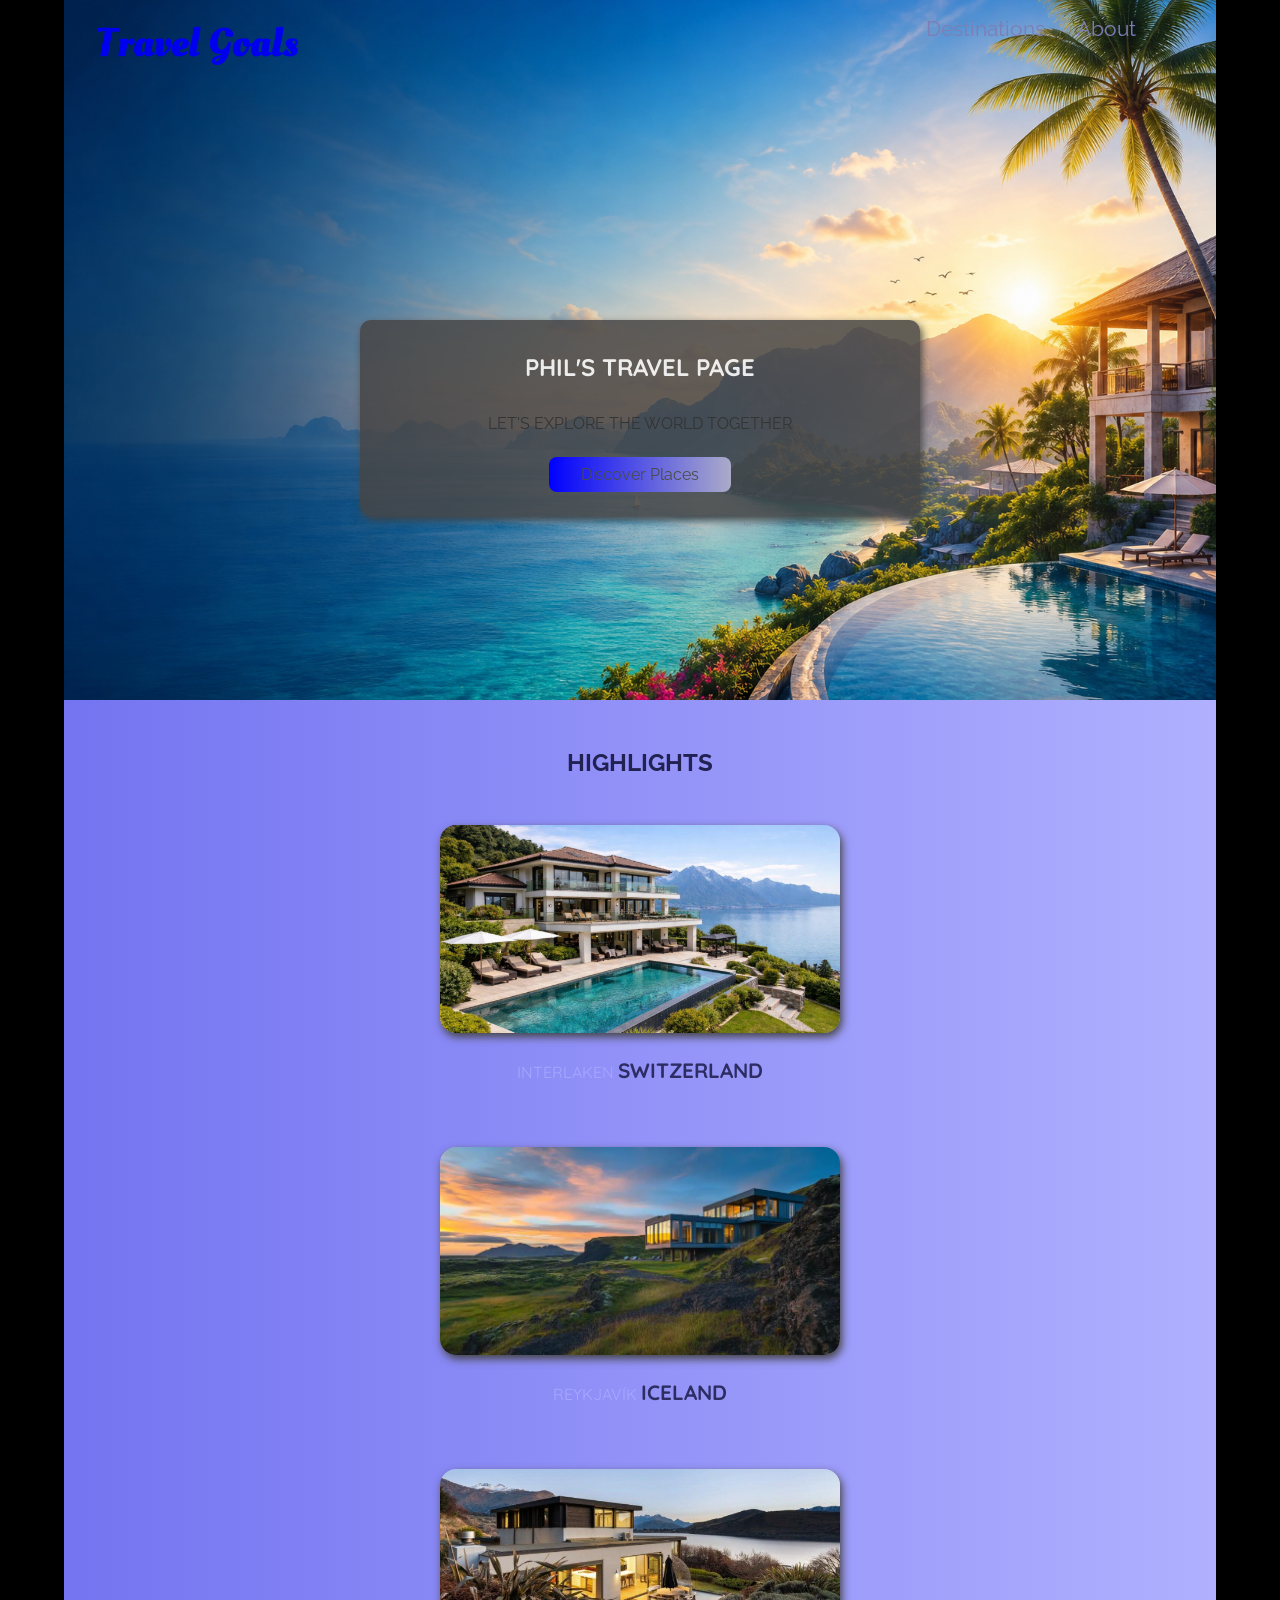
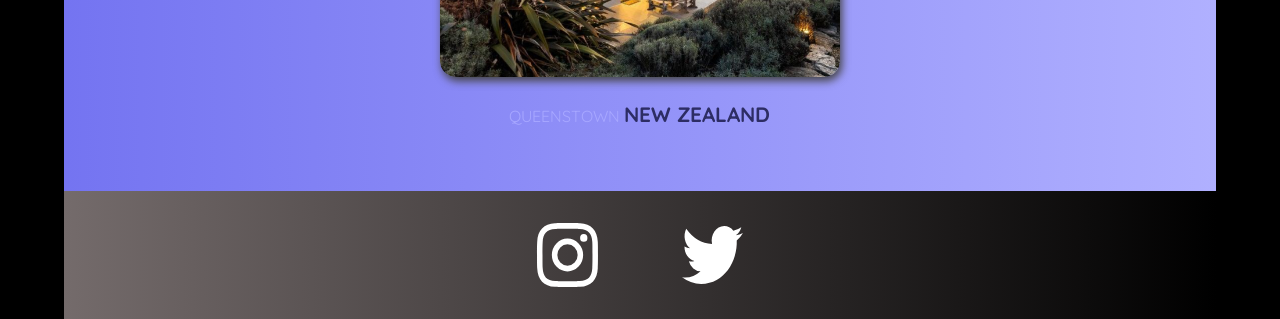
==== index.html @ 5d964e81 "added some new files" ====
<!DOCTYPE html>
<html lang="en">

<head>
    <meta charset="UTF-8">
    <meta name="viewport" content="width=device-width, initial-scale=1.0">
    <link rel="stylesheet" href="styles/shared.css">
    <link rel="stylesheet" href="styles/styles.css">
    <title>PHIL Travel Page</title>
</head>

<body>
    <div class="page" id="page">
        <header>
            <div class="header">
                <a href="index.html">
                    <h1>
                        Travel Goals
                    </h1>
                </a>
                <div>
                    <a href="#page">
                        <img class="hamburger" src="images/icon-hamburger copy.svg" alt="icon-hamburger">
                    </a>

                    <a href="">
                        <img class="close" src="images/icon-close.svg" alt="">
                    </a>
                </div>
            </div>
            <div>
                <nav class="nav-items">
                    <ul>
                        <li><a href="places.html">Destinations</a></li>
                        <li><a href="index.html">About</a></li>
                    </ul>
                </nav>
            </div>
        </header>
        <main class="main">
            <section class="explore-section">
                <div class="explore">
                    <h2>
                        Phil's Travel Page
                    </h2>
                    <p>
                        Let's explore the world together
                    </p>
                    <a href="places.html">Discover Places</a>
                </div>
            </section>
            <div class="highlight-section">
                <h2>Highlights</h2>
                <div class="destinations">
                    <div class="destination">
                        <img src="images/switzerland.PNG" alt="switzerland image">
                        <p>Interlaken <Strong>Switzerland</Strong></p>
                    </div>
                    <div class="destination">
                        <img src="images/iceland.PNG" alt="iceland image">
                        <p>Reykjavík <Strong>Iceland</Strong></p>
                    </div>
                    <div class="destination">
                        <img src="images/newzealand.PNG" alt="newzealand image">
                        <p>Queenstown <Strong>New Zealand</Strong></p>
                    </div>
                </div>
            </div>
        </main>
        <footer>
            <img src="images/icon-instagram.svg" alt="instagram icon">
            <img src="images/icon-twitter.svg" alt="twitter icon">
        </footer>
    </div>
</body>

</html>
---- styles/shared.css ----
* {
    margin: 0;
    padding: 0;
    box-sizing: border-box;
}

@font-face {
    font-family: Oleo Script;
    src: url(/fonts/Oleo_Script/OleoScript-Bold.ttf);
}

@font-face {
    font-family: Quicksand;
    src: url(/fonts/Quicksand/Quicksand-VariableFont_wght.ttf);
}

@font-face {
    font-family: Raleway;
    src: url(/fonts/Raleway/Raleway-VariableFont_wght.ttf);
}

h2 {
    font-family: 'Raleway', sans-serif;
}

h1 {
    font-size: 1.7rem;
    font-family: 'Oleo Script', sans-serif;
    align-self: center;
}

p {
    font-family: 'Quicksand', sans-serif;
}

a {
    font-family: 'Raleway', sans-serif;
}

.header {
    display: flex;
    justify-content: space-between;
    padding: 1rem 2rem;
    align-items: center;
}

.nav-items {
    display: none;
}

nav ul {
    display: flex;
    flex-direction: row;
    gap: 2rem;
    align-self: center;
}

nav li a {
    color: rgb(126, 126, 182);
    font-size: 1.3rem;
    font-family: 'Raleway', sans-serif;
    cursor: pointer;
}

a {
    text-decoration: none;
}

li {
    list-style: none;
}

.hamburger,
.close {
    width: 3rem;
    height: 3rem;
    padding: .4rem;
    border: 4px solid rgb(4, 4, 235);
    display: none;
}

#page:target .hamburger {
    display: none;
}

#page:target .close {
    display: block;
}

.hamburger {
    display: block;
    margin-left: 100%;
}

#page:target .header {
    position: static;
    width: 100%;
}

#page:target {
    height: 100vh;
}

#page:target .nav-items {
    display: block;
    justify-content: center;
}

#page:target .main {
    display: none;
}

#page:target footer {
    display: none;
}

#page:target nav ul {
    display: flex;
    flex-direction: column;
    align-items: center;
}

footer {
    display: flex;
    flex-direction: row;
    background: linear-gradient(to left, black, rgb(116, 107, 107));
    padding: 2rem;
    gap: 5rem;
    justify-content: center;
}

footer img {
    width: 4rem;
    height: 4rem;
}

@media (min-width: 1200px) {
    h1 {
        font-size: 2.5rem;
    }

    .hamburger {
        display: none;
    }

    header {
        display: flex;
        flex-direction: row;
        justify-content: space-between;
    }

    .nav-items {
        display: block;
        padding: 1rem;
       
    }
}
---- styles/styles.css ----
h1 {
    font-family: "Oleo Script", sans-serif;
}

body {
    background-color: black;
}

header {
    position: absolute;
    width: 85%;
}

.page {
    width: 90%;
    margin: auto;
    background: linear-gradient(to left, rgb(176, 176, 255), rgb(116, 116, 241)) ;
}


.explore-section {
    width: 100%;
    height: 700px;
    background-image: url(/images/backgroundtravel.png);
    background-position: center;
    background-size: cover;
}

.explore {
    width: 18rem;
    margin: auto;
    background-color: rgba(70, 69, 69, 0.842);
    box-shadow: 2px 4px 8px rgb(68, 67, 67);
    padding: 2rem;
    text-align: center;
    border-radius: .7rem;
    position: relative;
    top: 20rem;
}

.explore h2 {
    color: rgba(255, 255, 255, 0.89);
    text-transform: uppercase;
    margin-bottom: 2rem;
    font-size: 1.5rem;
    font-family: 'Quicksand', sans-serif;
    font-weight: 700;
}

.explore p {
    color: rgba(49, 49, 49, 0.911);
    text-transform: uppercase;
    margin-bottom: 2rem;
    font-size: 1rem;
    font-family: 'Raleway', sans-serif;
}

.explore a {
    width: 7rem;
    color: rgb(75, 75, 75);
    padding: .5rem 2rem;
    border-radius: .5rem;
    background: linear-gradient(to left,  rgb(171, 171, 201), blue);
}

.highlight-section {
    margin: auto;
    width: 80%;
}

.highlight-section h2 {
    text-align: center;
    margin: 3rem 0;
    color: rgb(34, 34, 82);
    text-transform: uppercase;
    font-family: 'Raleway', sans-serif;
}

.destination {
    width: 90%;
    display: flex;
    flex-direction: column;
    margin: auto;
    align-items: center;
    padding-bottom: 4rem;
}

.destination img {
    width: 90%;
    height: 10rem;
    margin-bottom: 1.5rem;
    border-radius: 1rem;
    box-shadow: 2px 4px 8px rgb(68, 67, 67);
    overflow: hidden;
    object-fit: cover;
}

.destination p {
    color: rgb(167, 167, 255);
    font-size: 1rem;
    text-transform: uppercase;
    font-family: 'Quicksand', sans-serif;
}

.destination p strong {
    color: rgb(45, 45, 100);
    font-size: 1.3rem;
}

#page:target .header {
    padding-right: 0;
}

@media (min-width: 800px) {
    .destination img {
        width: 25rem;
        height: 13rem;
    }
}

@media (min-width: 960px) {
    .explore {
        width: 35rem;
    }
}

@media (min-width: 1700px) {
    .destinations {
        display: flex;
        flex-direction: row;
        justify-items: center;
        gap: 2rem;
    }
}

@media (min-width: 1200px) {
    header {
        position: absolute;
        justify-content: space-between;
    }

    .nav-items {
        align-items: center;
    }
}
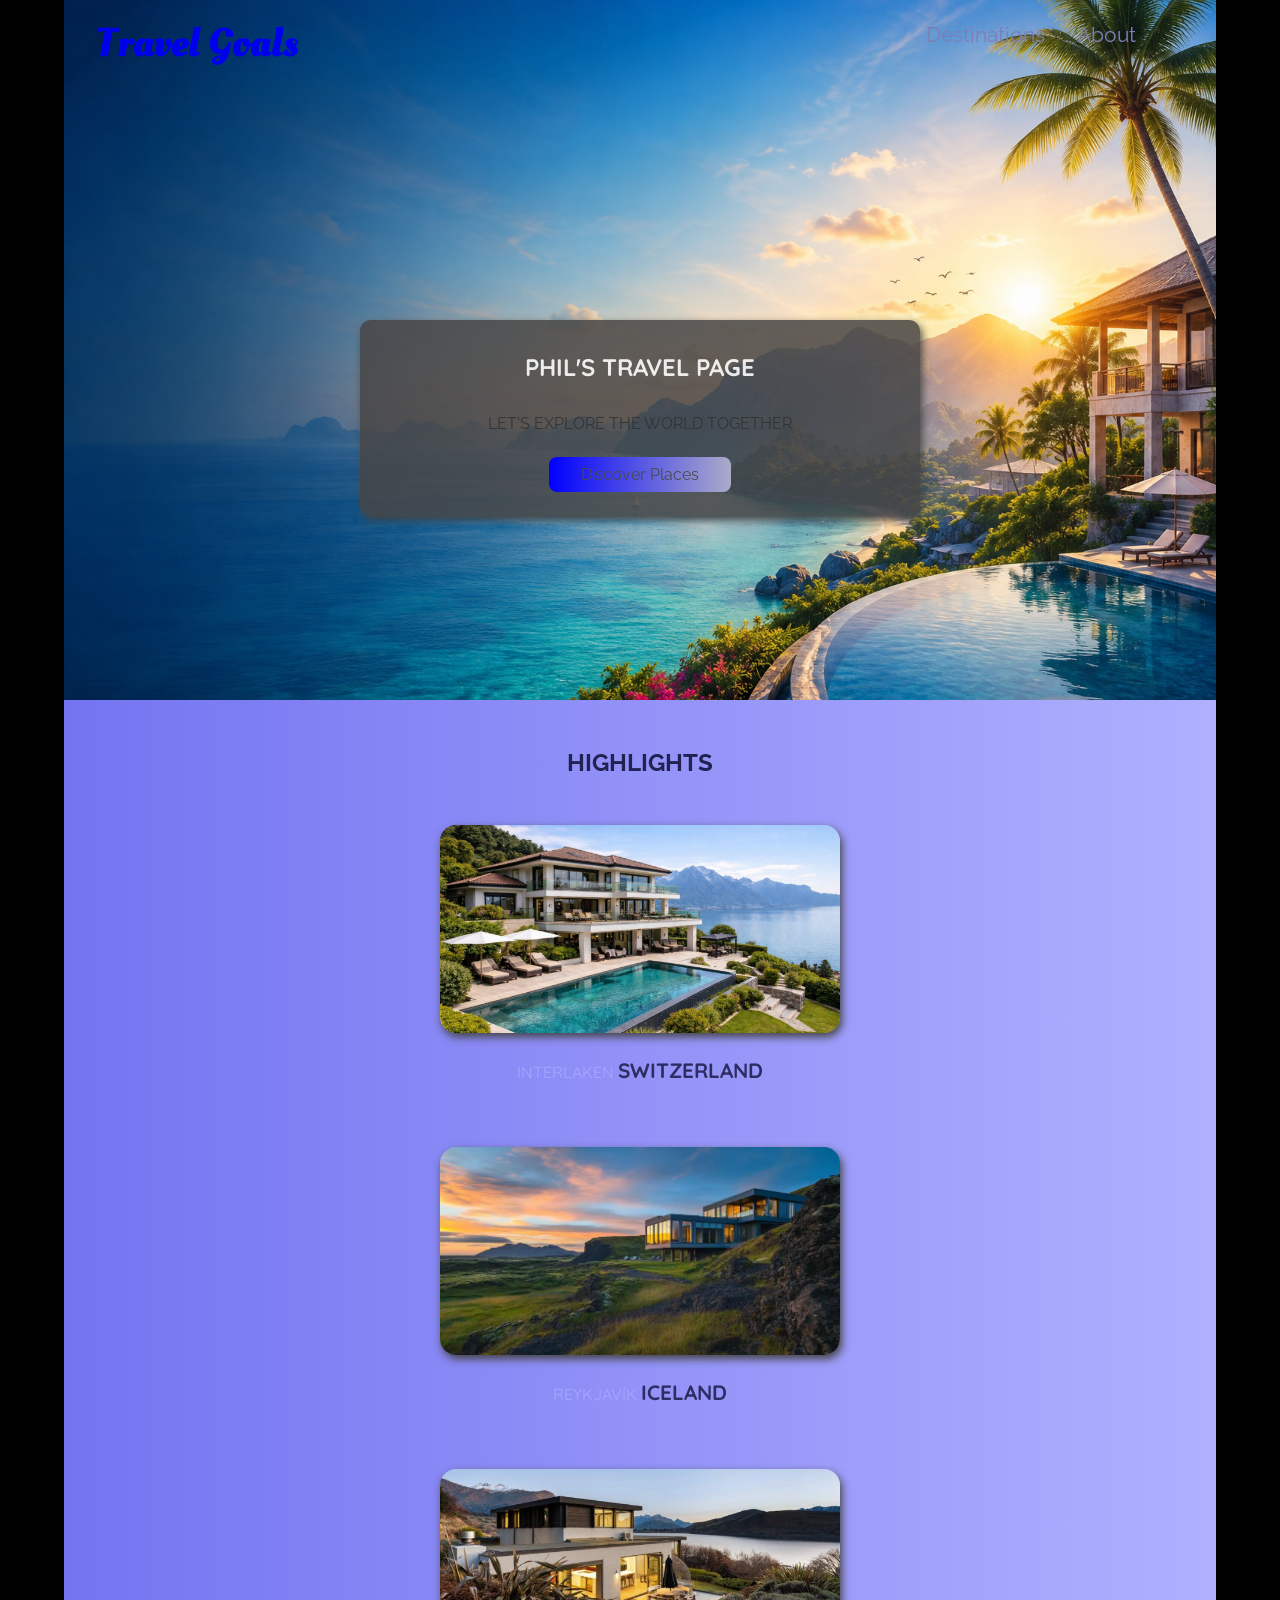
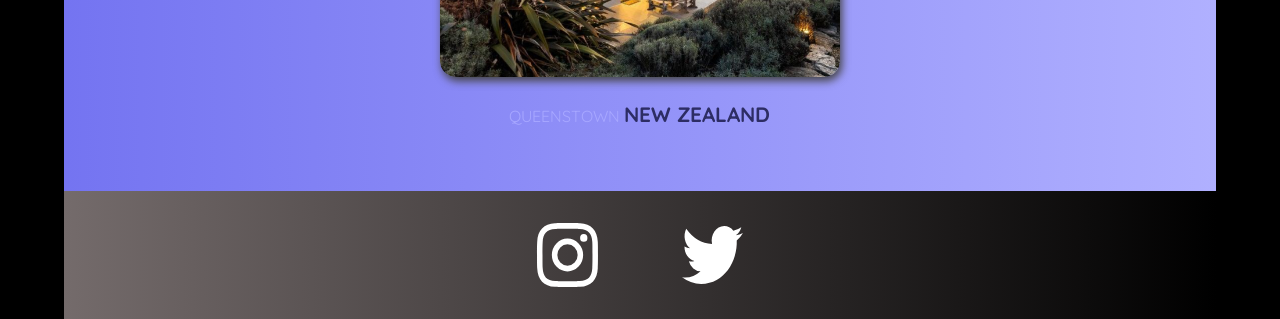
==== commit 3cdc8541: "made some changes" ====
--- a/index.html
+++ b/index.html
@@ -23,7 +23,7 @@
                         <img class="hamburger" src="images/icon-hamburger copy.svg" alt="icon-hamburger">
                     </a>
 
-                    <a href="">
+                    <a href="#">
                         <img class="close" src="images/icon-close.svg" alt="">
                     </a>
                 </div>
--- a/styles/shared.css
+++ b/styles/shared.css
@@ -6,17 +6,17 @@
 
 @font-face {
     font-family: Oleo Script;
-    src: url(/fonts/Oleo_Script/OleoScript-Bold.ttf);
+    src: url(../fonts/Oleo_Script/OleoScript-Bold.ttf);
 }
 
 @font-face {
     font-family: Quicksand;
-    src: url(/fonts/Quicksand/Quicksand-VariableFont_wght.ttf);
+    src: url(../fonts/Quicksand/Quicksand-VariableFont_wght.ttf);
 }
 
 @font-face {
     font-family: Raleway;
-    src: url(/fonts/Raleway/Raleway-VariableFont_wght.ttf);
+    src: url(../fonts/Raleway/Raleway-VariableFont_wght.ttf);
 }
 
 h2 {
@@ -151,7 +151,33 @@
 
     .nav-items {
         display: block;
-        padding: 1rem;
-       
+        padding: 1rem
+    }
+
+    #page:target nav ul,
+    ul {
+        display: flex;
+        flex-direction: row;
+        gap: 2rem;
+        flex-direction: row;
+        margin-top: .4rem;
+    }
+
+    #page:target .intro-img {
+        display: block;
+    }
+
+    #page:target .close {
+        display: none;
+    }
+
+    #page:target .main {
+        display: block;
+    }
+
+    #page:target footer {
+        display: flex;
+        flex-direction: row;
+        gap: 5rem;
     }
 }
--- a/styles/styles.css
+++ b/styles/styles.css
@@ -21,7 +21,7 @@
 .explore-section {
     width: 100%;
     height: 700px;
-    background-image: url(/images/backgroundtravel.png);
+    background-image: url(../images/backgroundtravel.png);
     background-position: center;
     background-size: cover;
 }
@@ -134,6 +134,10 @@
 }
 
 @media (min-width: 1200px) {
+    #page:target .main {
+        background: linear-gradient(to left, rgb(176, 176, 255), rgb(116, 116, 241)) ;
+    }
+
     header {
         position: absolute;
         justify-content: space-between;
